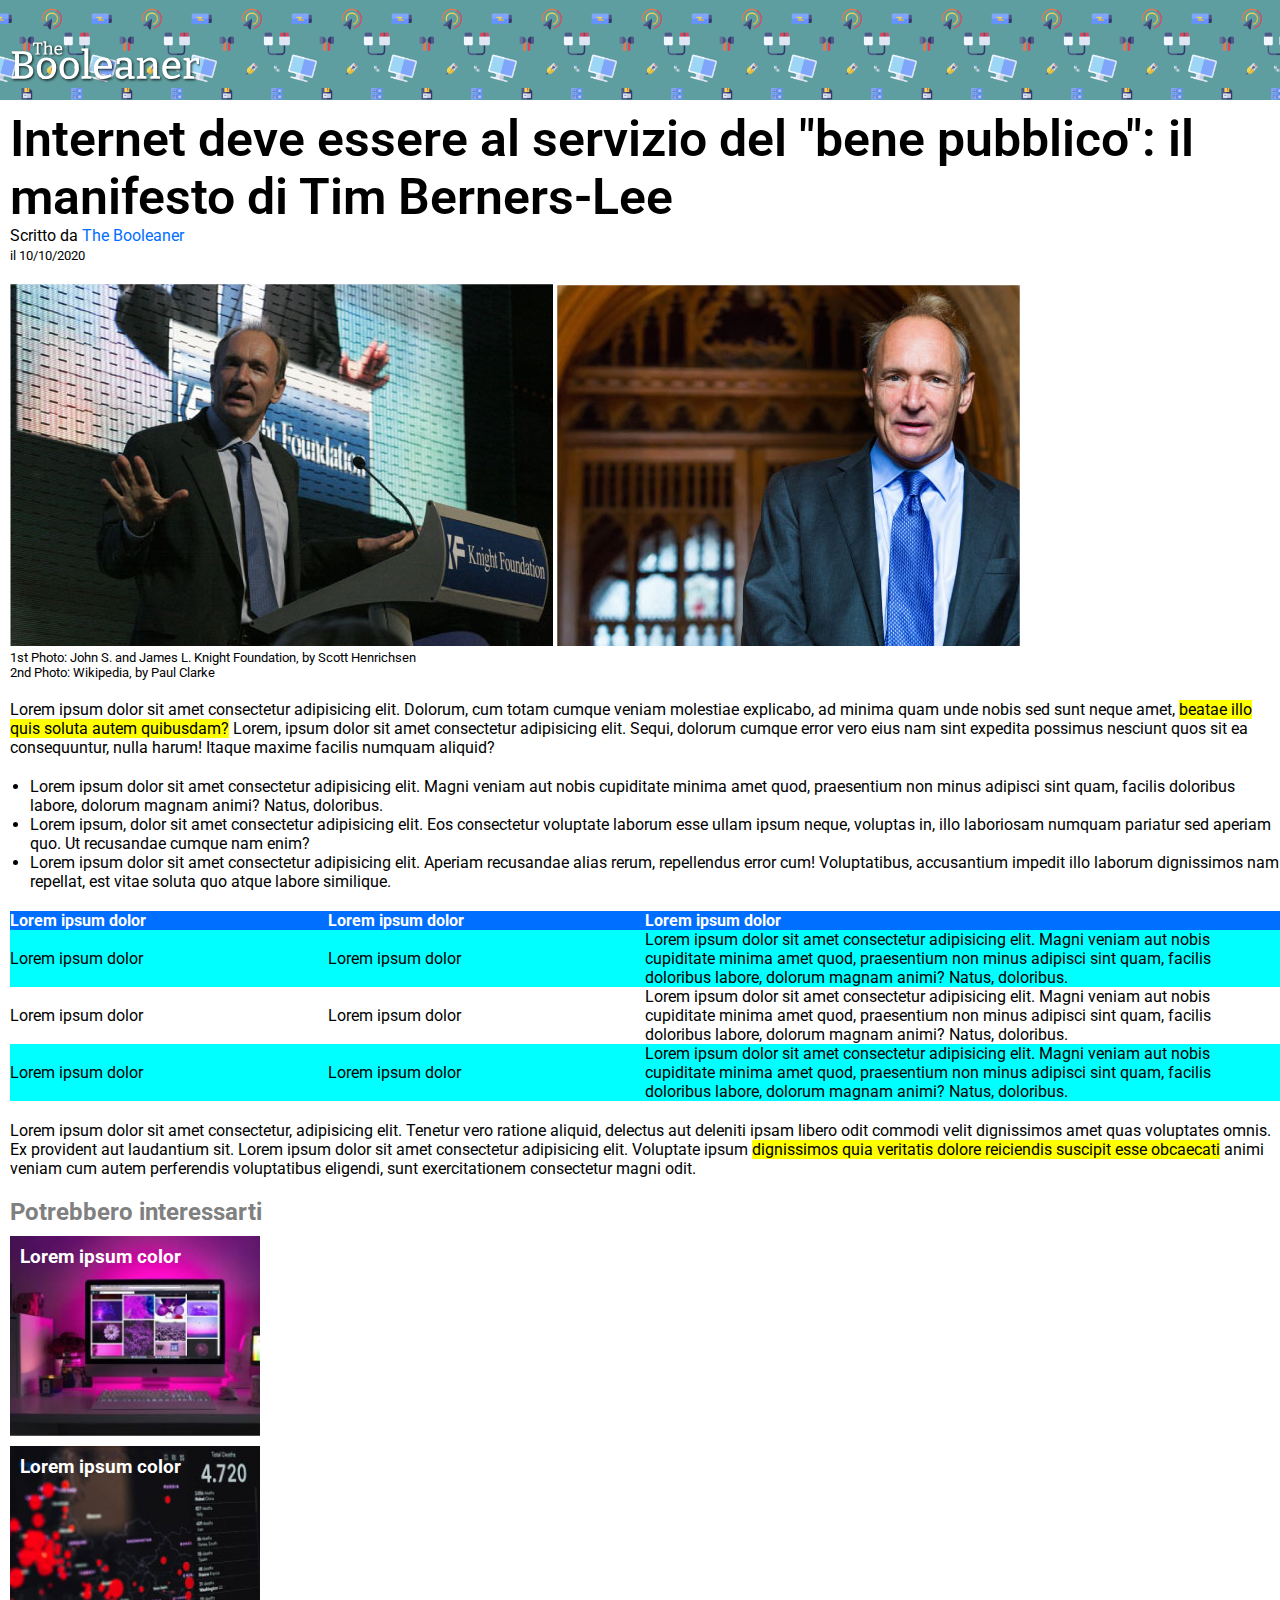
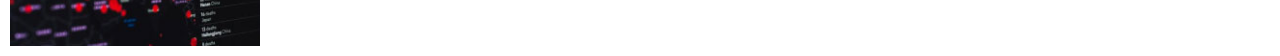
==== articolo_1.html @ 80a4a341 "[UPD] Pages creation" ====
<!DOCTYPE html>
<html lang="en">
<head>
    <meta charset="UTF-8">
    <meta name="viewport" content="width=device-width, initial-scale=1.0">
    <title>html-css-booleaner</title>
    <link rel="stylesheet" href="./css/style.css">
    <link rel="preconnect" href="https://fonts.googleapis.com">
    <link rel="preconnect" href="https://fonts.gstatic.com" crossorigin>
    <link href="https://fonts.googleapis.com/css2?family=Roboto:ital,wght@0,100;0,300;0,400;0,500;0,700;0,900;1,100;1,300;1,400;1,500;1,700;1,900&display=swap" rel="stylesheet">
</head>
<body>

    <header>
        <div>
            <img id="logo_booleaner" src="./img/logo.svg" alt="The Booleaner">
        </div>
    </header>

    <main>
        <h1 id="title">Internet deve essere al servizio del "bene pubblico": il manifesto di Tim Berners-Lee</h1>
        <p>Scritto da <span class="cyan_text">The Booleaner</span><br>
            <span class="tiny_font">il 10/10/2020</span>
        </p>
        <figure id="main_img">
            <img src="./img/tim-1.jpg" alt="Tim 01">
            <img src="./img/tim-2.jpg" alt="Tim 02">
            <figcaption>
                <p class="tiny_font">1st Photo: John S. and James L. Knight Foundation, by Scott Henrichsen <br>
                2nd Photo: Wikipedia, by Paul Clarke</p>
            </figcaption>
        </figure>
        <div class="main_section">
            <p>Lorem ipsum dolor sit amet consectetur adipisicing elit. Dolorum, cum totam cumque veniam molestiae explicabo, ad minima quam unde nobis sed sunt neque amet, <span class="yellow_text">beatae illo quis soluta autem quibusdam?</span> Lorem, ipsum dolor sit amet consectetur adipisicing elit. Sequi, dolorum cumque error vero eius nam sint expedita possimus nesciunt quos sit ea consequuntur, nulla harum! Itaque maxime facilis numquam aliquid?</p>
        </div>
        <div id="main_list">
            <ul>
                <li>Lorem ipsum dolor sit amet consectetur adipisicing elit. Magni veniam aut nobis cupiditate minima amet quod, praesentium non minus adipisci sint quam, facilis doloribus labore, dolorum magnam animi? Natus, doloribus.</li>
                <li>Lorem ipsum, dolor sit amet consectetur adipisicing elit. Eos consectetur voluptate laborum esse ullam ipsum neque, voluptas in, illo laboriosam numquam pariatur sed aperiam quo. Ut recusandae cumque nam enim?</li>
                <li>Lorem ipsum dolor sit amet consectetur adipisicing elit. Aperiam recusandae alias rerum, repellendus error cum! Voluptatibus, accusantium impedit illo laborum dignissimos nam repellat, est vitae soluta quo atque labore similique.</li>
            </ul>
        </div>
        <table>
            <thead>
                <tr class="cyan_bg white_text">
                    <td><strong>Lorem ipsum dolor</strong></td>
                    <td><strong>Lorem ipsum dolor</strong></td>
                    <td class="size_half"><strong>Lorem ipsum dolor</strong></td>
                </tr>
            </thead>
            <tbody>
                <tr class="azzurro_bg">
                    <td>Lorem ipsum dolor</td>
                    <td>Lorem ipsum dolor</td>
                    <td class="size_half">Lorem ipsum dolor sit amet consectetur adipisicing elit. Magni veniam aut nobis cupiditate minima amet quod, praesentium non minus adipisci sint quam, facilis doloribus labore, dolorum magnam animi? Natus, doloribus.</td>
                </tr>
                <tr>
                    <td>Lorem ipsum dolor</td>
                    <td>Lorem ipsum dolor</td>
                    <td class="size_half">Lorem ipsum dolor sit amet consectetur adipisicing elit. Magni veniam aut nobis cupiditate minima amet quod, praesentium non minus adipisci sint quam, facilis doloribus labore, dolorum magnam animi? Natus, doloribus.</td>
                </tr>
                <tr class="azzurro_bg">
                    <td>Lorem ipsum dolor</td>
                    <td>Lorem ipsum dolor</td>
                    <td class="size_half">Lorem ipsum dolor sit amet consectetur adipisicing elit. Magni veniam aut nobis cupiditate minima amet quod, praesentium non minus adipisci sint quam, facilis doloribus labore, dolorum magnam animi? Natus, doloribus.</td>
                </tr>
            </tbody>
        </table>
        <div class="main_section">
            <p>Lorem ipsum dolor sit amet consectetur, adipisicing elit. Tenetur vero ratione aliquid, delectus aut deleniti ipsam libero odit commodi velit dignissimos amet quas voluptates omnis. Ex provident aut laudantium sit. Lorem ipsum dolor sit amet consectetur adipisicing elit. Voluptate ipsum <span class="yellow_text">dignissimos quia veritatis dolore reiciendis suscipit esse obcaecati</span> animi veniam cum autem perferendis voluptatibus eligendi, sunt exercitationem consectetur magni odit.</p>
        </div>
    </main>

    <footer>
        <h2>Potrebbero interessarti</h2>
        <div class="picture" id="monitor">
            <h3>Lorem ipsum color</h3>
        </div>
        <div class="picture" id="graph">
            <h3>Lorem ipsum color</h3>
        </div>
    </footer>

</body>
</html>
---- css/style.css ----
* {
    margin: 0;
    padding: 0;
    box-sizing: border-box;
}

body {
    font-family: "Roboto";
}

main {
    margin-left: 10px;
}

header {
    background-color: cadetblue;
    background-image: url(../img/pattern.png);
    height: 100px;
    width: auto;
    background-position: center;
    background-repeat: repeat-x;
    background-size: contain;
}

#logo_booleaner {
    width: 200px;
    height: auto;
    padding-top: 40px;
    padding-left: 10px;
}

.yellow_text {
    background-color: yellow;
}

.cyan_text {
    color: rgb(0, 110, 255);
}

.tiny_font {
    font-size: 13px;
}

.main_section {
    margin-top: 20px;
}

#title {
    margin-top: 10px;
    font-size: 50px;
    font-weight: 600;
}

#main_img {
    margin-top: 20px;
}

#main_list {
    margin-top: 20px;
    margin-left: 20px;
}

.cyan_bg {
    background-color: rgb(0, 110, 255);
}

.azzurro_bg {
    background-color: aqua;
}

.white_text {
    color: white;
}

table {
    margin-top: 20px;
    border-collapse: collapse;
}

.size_half {
    width: 50%;
}

footer {
    margin-left: 10px;
    margin-top: 20px;
}

h2 {
    color: gray;
}

#monitor {
    background-image: url(../img/monitor.jpg);
}

#graph {
    background-image: url(../img/graph.jpg);
}

.picture {
    width: 250px;
    height: 200px;
    margin: 10px 0px;
    color: white;
    background-size: cover;
    background-repeat: no-repeat;
    padding: 10px;
}
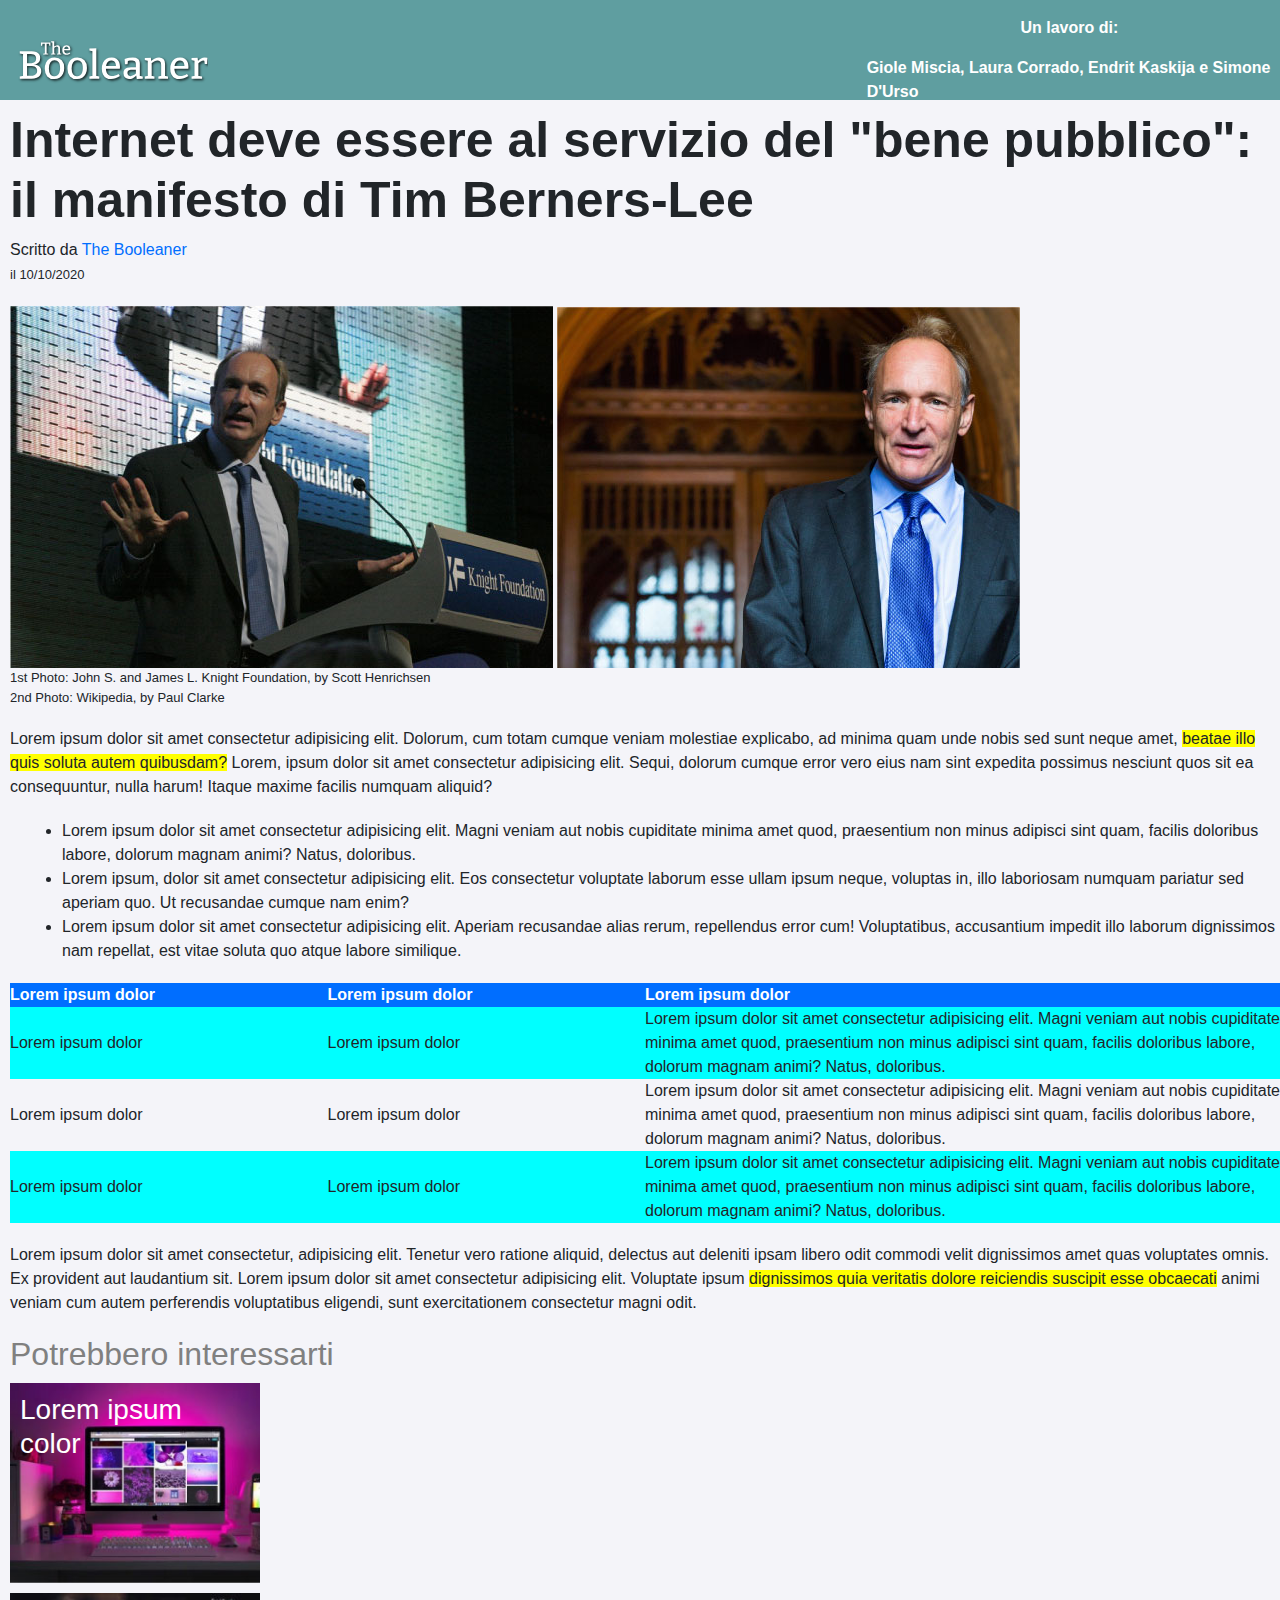
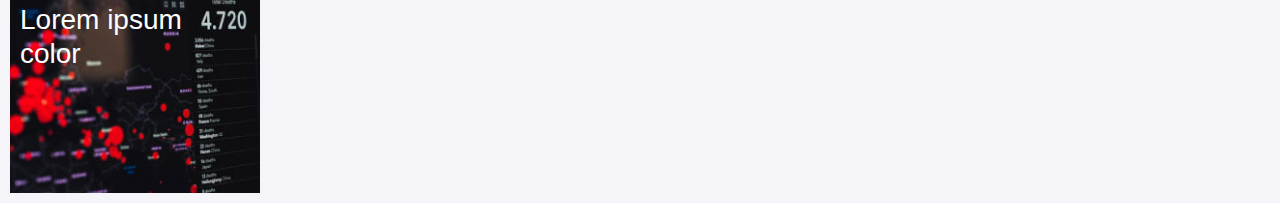
==== commit 6d3f4df5: "[UPD] Header done" ====
--- a/articolo_1.html
+++ b/articolo_1.html
@@ -3,6 +3,8 @@
 <head>
     <meta charset="UTF-8">
     <meta name="viewport" content="width=device-width, initial-scale=1.0">
+    <link href="https://cdn.jsdelivr.net/npm/bootstrap@5.3.3/dist/css/bootstrap.min.css" 
+    rel="stylesheet" integrity="sha384-QWTKZyjpPEjISv5WaRU9OFeRpok6YctnYmDr5pNlyT2bRjXh0JMhjY6hW+ALEwIH" crossorigin="anonymous">
     <title>html-css-booleaner</title>
     <link rel="stylesheet" href="./css/style.css">
     <link rel="preconnect" href="https://fonts.googleapis.com">
@@ -12,8 +14,16 @@
 <body>
 
     <header>
-        <div>
-            <img id="logo_booleaner" src="./img/logo.svg" alt="The Booleaner">
+        <div class="container-full px-2">
+            <div class="row">
+                <div class="col-8">
+                    <a href="./index.html"><img id="logo_booleaner" src="./img/logo.svg" alt="The Booleaner"></a>
+                </div>
+                <div class="col-4 d-flex align-items-center justify-content-center flex-column pt-3 text-white">
+                    <p class="fw-bold">Un lavoro di:</p> 
+                    <p class="fw-bold">Giole Miscia, Laura Corrado, Endrit Kaskija e Simone D'Urso</p>
+                </div>
+            </div>
         </div>
     </header>
 
--- a/css/style.css
+++ b/css/style.css
@@ -14,7 +14,7 @@
 
 header {
     background-color: cadetblue;
-    background-image: url(../img/pattern.png);
+    /* background-image: url(../img/pattern.png); */
     height: 100px;
     width: auto;
     background-position: center;
@@ -106,4 +106,29 @@
     background-size: cover;
     background-repeat: no-repeat;
     padding: 10px;
+}
+
+/* Parte di Simone per l'header */
+body {
+    font-family: 'Arial', sans-serif;
+    margin: 0;
+    padding: 0;
+    background-color: #f4f4f9;
+}
+.header {
+    background-color: #6c63ff;
+    color: white;
+    text-align: center;
+    padding: 50px 20px;
+}
+.header h1 {
+    font-size: 3em;
+    margin: 0;
+}
+.header p {
+    font-size: 1.2em;
+    margin-top: 10px;
+}
+.header .highlight {
+    color: #ffdc5e;
 }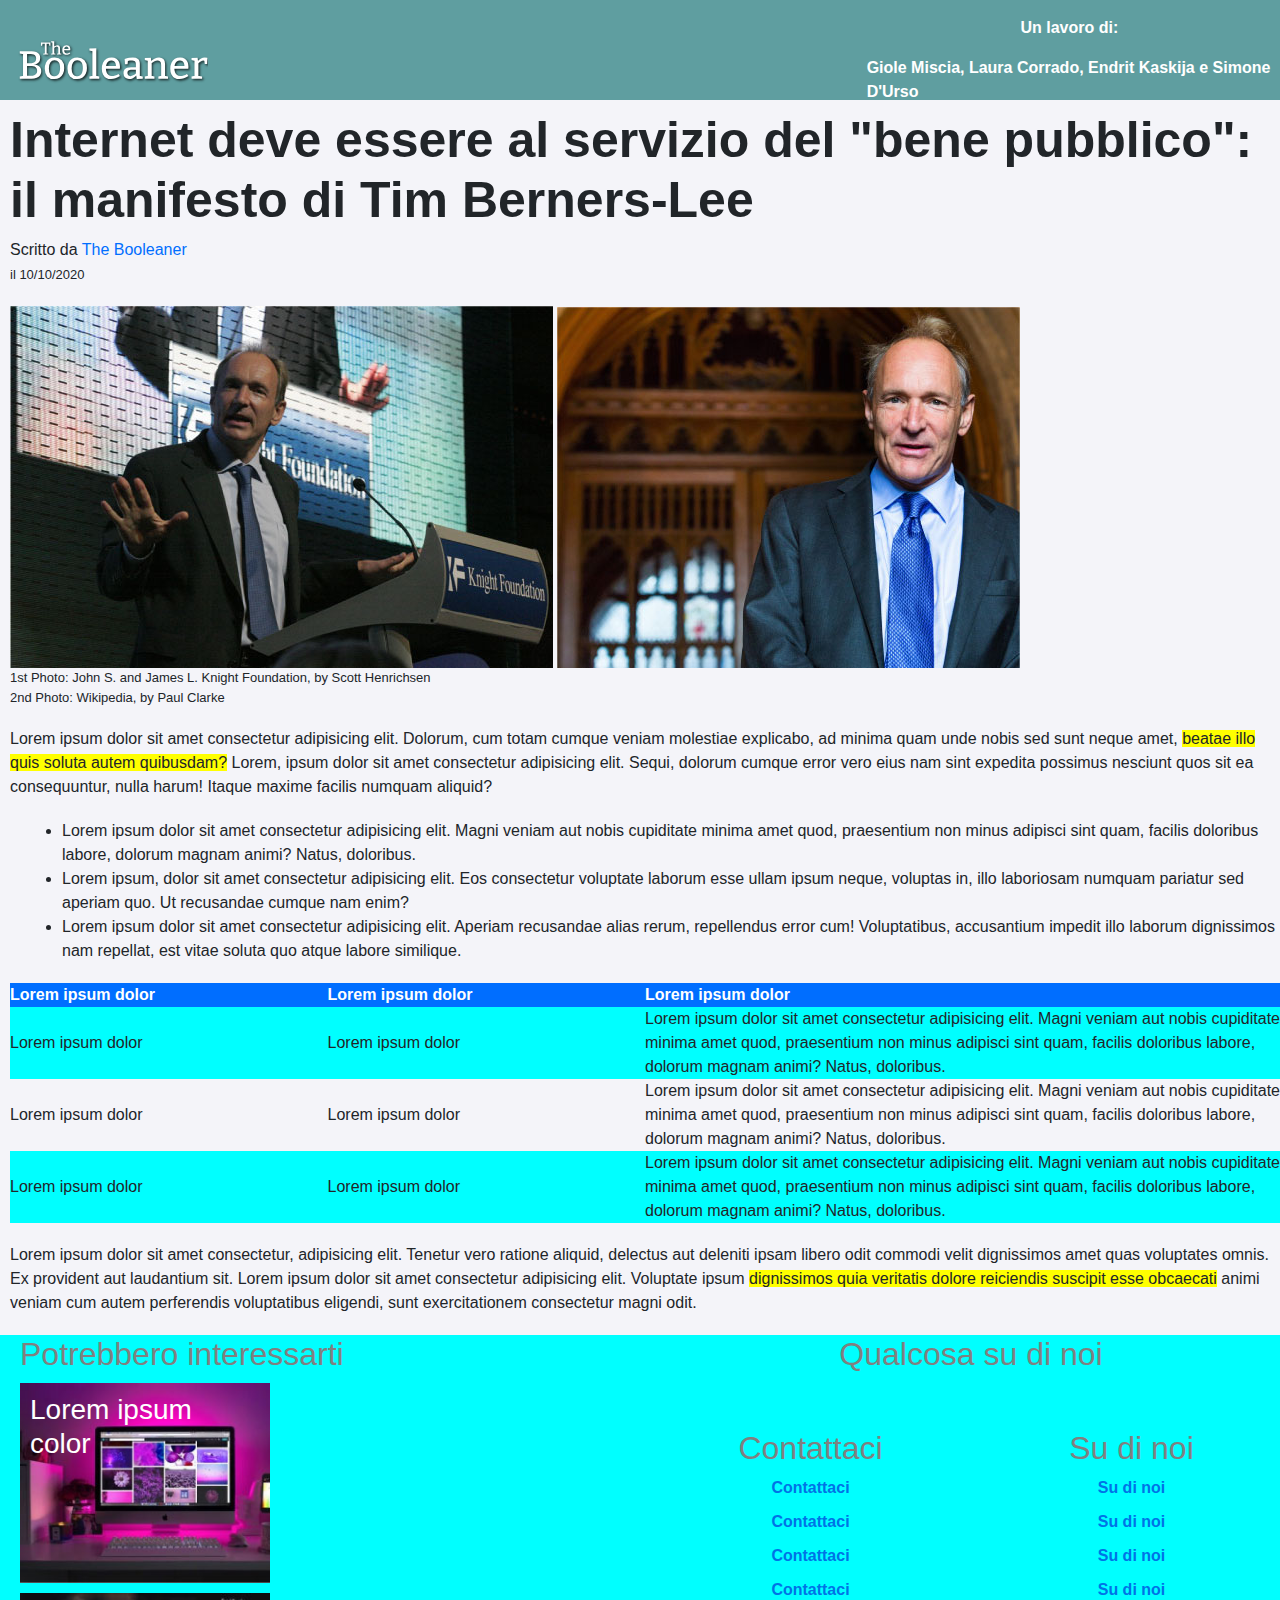
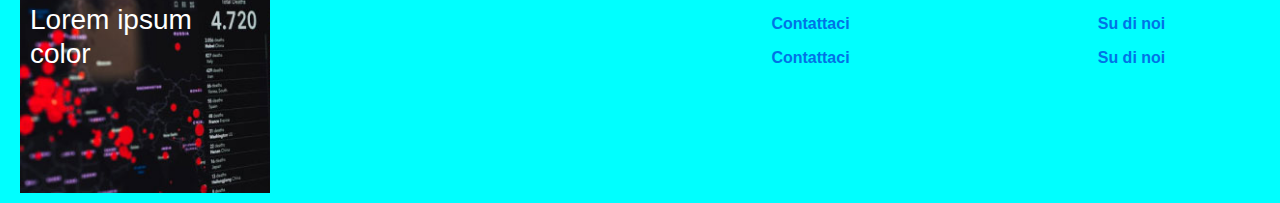
==== commit 78f675da: "[UPD] Modified footer" ====
--- a/articolo_1.html
+++ b/articolo_1.html
@@ -82,12 +82,46 @@
     </main>
 
     <footer>
-        <h2>Potrebbero interessarti</h2>
-        <div class="picture" id="monitor">
-            <h3>Lorem ipsum color</h3>
-        </div>
-        <div class="picture" id="graph">
-            <h3>Lorem ipsum color</h3>
+        <div class="container-full">
+            <div class="row">
+                <div class="col-6">
+                    <h2>Potrebbero interessarti</h2>
+                    <div class="picture" id="monitor">
+                        <h3>Lorem ipsum color</h3>
+                    </div>
+                    <div class="picture" id="graph">
+                        <h3>Lorem ipsum color</h3>
+                    </div>
+                </div>
+                <div class="col-6">
+                    <h2 class="text-center">Qualcosa su di noi</h2>
+                    <div class="row">
+                        <div class="col-6 d-flex flex-column align-items-center pt-5">
+                            <h2>Contattaci</h2>
+                            <ul class="style-list">
+                                <li><a href="#">Contattaci</a></li>
+                                <li><a href="#">Contattaci</a></li>
+                                <li><a href="#">Contattaci</a></li>
+                                <li><a href="#">Contattaci</a></li>
+                                <li><a href="#">Contattaci</a></li>
+                                <li><a href="#">Contattaci</a></li>
+                            </ul>
+                        </div>
+                        <div class="col-6 d-flex flex-column align-items-center pt-5">
+                            <h2>Su di noi</h2>
+                            <ul class="style-list">
+                                <li><a href="#">Su di noi</a></li>
+                                <li><a href="#">Su di noi</a></li>
+                                <li><a href="#">Su di noi</a></li>
+                                <li><a href="#">Su di noi</a></li>
+                                <li><a href="#">Su di noi</a></li>
+                                <li><a href="#">Su di noi</a></li>
+                            </ul>
+                        </div>
+                    </div>
+                    
+                </div>
+            </div>
         </div>
     </footer>
 
--- a/css/style.css
+++ b/css/style.css
@@ -82,8 +82,9 @@
 }
 
 footer {
-    margin-left: 10px;
     margin-top: 20px;
+    background-color: aqua;
+    padding-left: 20px;
 }
 
 h2 {
@@ -131,4 +132,24 @@
 }
 .header .highlight {
     color: #ffdc5e;
+}
+
+/* Footer */
+.style-list {
+    list-style-type: none;
+    padding: 0;
+}
+
+.style-list li {
+    margin-bottom: 10px;
+}
+
+.style-list a {
+    text-decoration: none;
+    color: #0073e6; /* Colore blu simile a quello di Amazon */
+    font-weight: bold;
+}
+
+.style-list a:hover {
+    text-decoration: underline;
 }